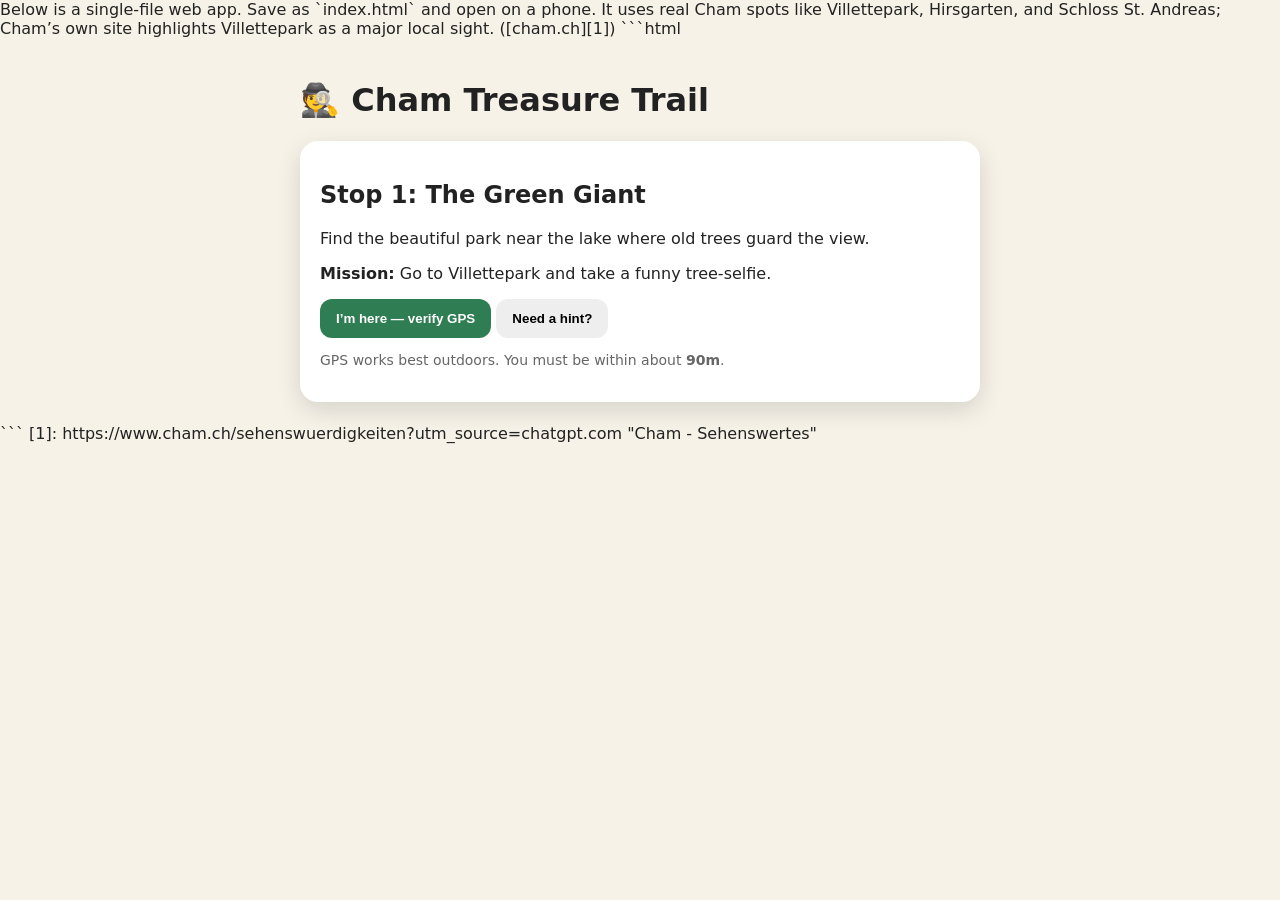
==== cham.html @ 36f366f9 "Create cham.html" ====
Below is a single-file web app. Save as `index.html` and open on a phone. It uses real Cham spots like Villettepark, Hirsgarten, and Schloss St. Andreas; Cham’s own site highlights Villettepark as a major local sight. ([cham.ch][1])

```html
<!doctype html>
<html lang="en">
<head>
<meta charset="utf-8" />
<meta name="viewport" content="width=device-width,initial-scale=1" />
<title>Cham Mini Scavenger Hunt</title>
<style>
  body { font-family: system-ui, sans-serif; margin:0; background:#f6f2e8; color:#222; }
  main { max-width:680px; margin:auto; padding:22px; }
  .card { background:white; border-radius:18px; padding:20px; box-shadow:0 8px 25px #0002; }
  button { border:0; border-radius:12px; padding:12px 16px; font-weight:700; cursor:pointer; }
  .primary { background:#2f7d52; color:white; }
  .ghost { background:#eee; }
  .ok { color:#2f7d52; font-weight:700; }
  .bad { color:#b23b3b; font-weight:700; }
  .small { color:#666; font-size:14px; }
</style>
</head>
<body>
<main>
  <h1>🕵️ Cham Treasure Trail</h1>
  <div class="card">
    <h2 id="title"></h2>
    <p id="clue"></p>
    <p><b>Mission:</b> <span id="task"></span></p>
    <p id="status" class="small"></p>
    <button class="primary" onclick="checkLocation()">I’m here — verify GPS</button>
    <button class="ghost" onclick="manualHint()">Need a hint?</button>
    <p class="small">GPS works best outdoors. You must be within about <b>90m</b>.</p>
  </div>
</main>

<script>
const stops = [
  {
    title: "Stop 1: The Green Giant",
    clue: "Find the beautiful park near the lake where old trees guard the view.",
    task: "Go to Villettepark and take a funny tree-selfie.",
    hint: "Look south of Cham station, toward the lake.",
    lat: 47.1776, lon: 8.4587
  },
  {
    title: "Stop 2: Lake Breeze Base",
    clue: "Find the lakeside place where Cham relaxes by the water.",
    task: "Go to Hirsgarten and spot something floating, swimming, or sailing.",
    hint: "Stay near the lake path east of Villettepark.",
    lat: 47.1789, lon: 8.4622
  },
  {
    title: "Stop 3: Castle Watch",
    clue: "A castle watches the lake from a little peninsula.",
    task: "Reach the public path near Schloss St. Andreas. Do not enter private areas.",
    hint: "Continue east along the lakeside toward the castle area.",
    lat: 47.17875, lon: 8.46625
  }
];

let current = Number(localStorage.huntStop || 0);

function render() {
  if (current >= stops.length) {
    document.querySelector(".card").innerHTML =
      "<h2>🎉 Treasure found!</h2><p>You completed the Cham scavenger hunt.</p><p class='ok'>Final challenge: celebrate with ice cream or a lake photo.</p><button onclick='resetHunt()'>Play again</button>";
    return;
  }
  const s = stops[current];
  title.textContent = s.title;
  clue.textContent = s.clue;
  task.textContent = s.task;
  status.textContent = `Progress: ${current + 1} / ${stops.length}`;
}

function checkLocation() {
  const s = stops[current];
  status.textContent = "Checking your location…";

  if (!navigator.geolocation) {
    status.innerHTML = "<span class='bad'>GPS is not supported on this device.</span>";
    return;
  }

  navigator.geolocation.getCurrentPosition(pos => {
    const d = distanceMeters(
      pos.coords.latitude, pos.coords.longitude,
      s.lat, s.lon
    );

    if (d <= 90) {
      current++;
      localStorage.huntStop = current;
      status.innerHTML = `<span class='ok'>Verified! You were ${Math.round(d)}m away.</span>`;
      setTimeout(render, 900);
    } else {
      status.innerHTML = `<span class='bad'>Not quite! You are about ${Math.round(d)}m away.</span>`;
    }
  }, err => {
    status.innerHTML = "<span class='bad'>Location blocked or unavailable. Enable location access and try again.</span>";
  }, {
    enableHighAccuracy: true,
    timeout: 10000,
    maximumAge: 0
  });
}

function distanceMeters(lat1, lon1, lat2, lon2) {
  const R = 6371000;
  const toRad = x => x * Math.PI / 180;
  const dLat = toRad(lat2-lat1), dLon = toRad(lon2-lon1);
  const a = Math.sin(dLat/2)**2 +
    Math.cos(toRad(lat1)) * Math.cos(toRad(lat2)) *
    Math.sin(dLon/2)**2;
  return R * 2 * Math.atan2(Math.sqrt(a), Math.sqrt(1-a));
}

function manualHint() {
  alert(stops[current].hint);
}

function resetHunt() {
  localStorage.removeItem("huntStop");
  current = 0;
  render();
}

render();
</script>
</body>
</html>
```

[1]: https://www.cham.ch/sehenswuerdigkeiten?utm_source=chatgpt.com "Cham - Sehenswertes"
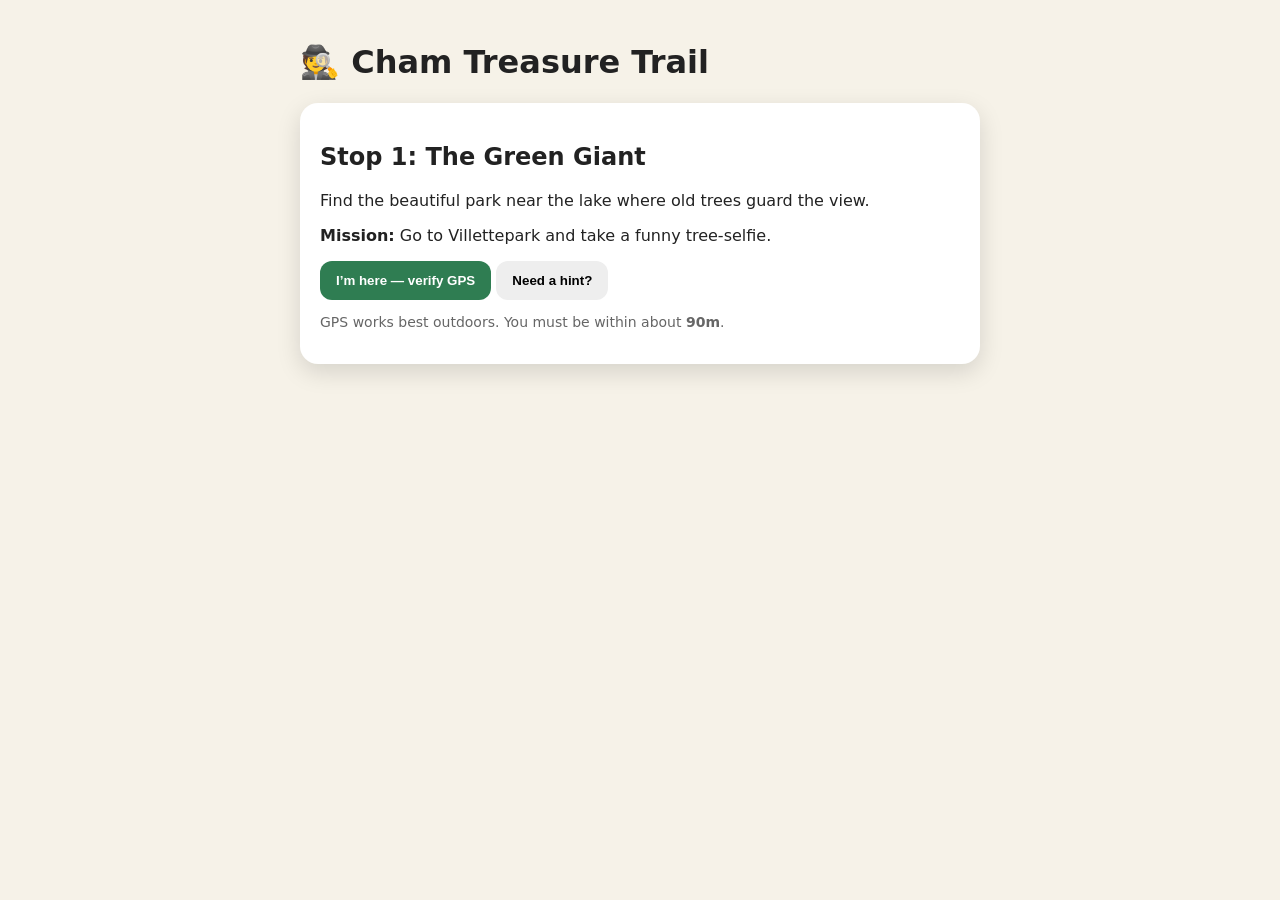
==== commit 50a370fa: "Update cham.html" ====
--- a/cham.html
+++ b/cham.html
@@ -1,6 +1,3 @@
-Below is a single-file web app. Save as `index.html` and open on a phone. It uses real Cham spots like Villettepark, Hirsgarten, and Schloss St. Andreas; Cham’s own site highlights Villettepark as a major local sight. ([cham.ch][1])
-
-```html
 <!doctype html>
 <html lang="en">
 <head>
@@ -129,6 +126,3 @@
 </script>
 </body>
 </html>
-```
-
-[1]: https://www.cham.ch/sehenswuerdigkeiten?utm_source=chatgpt.com "Cham - Sehenswertes"
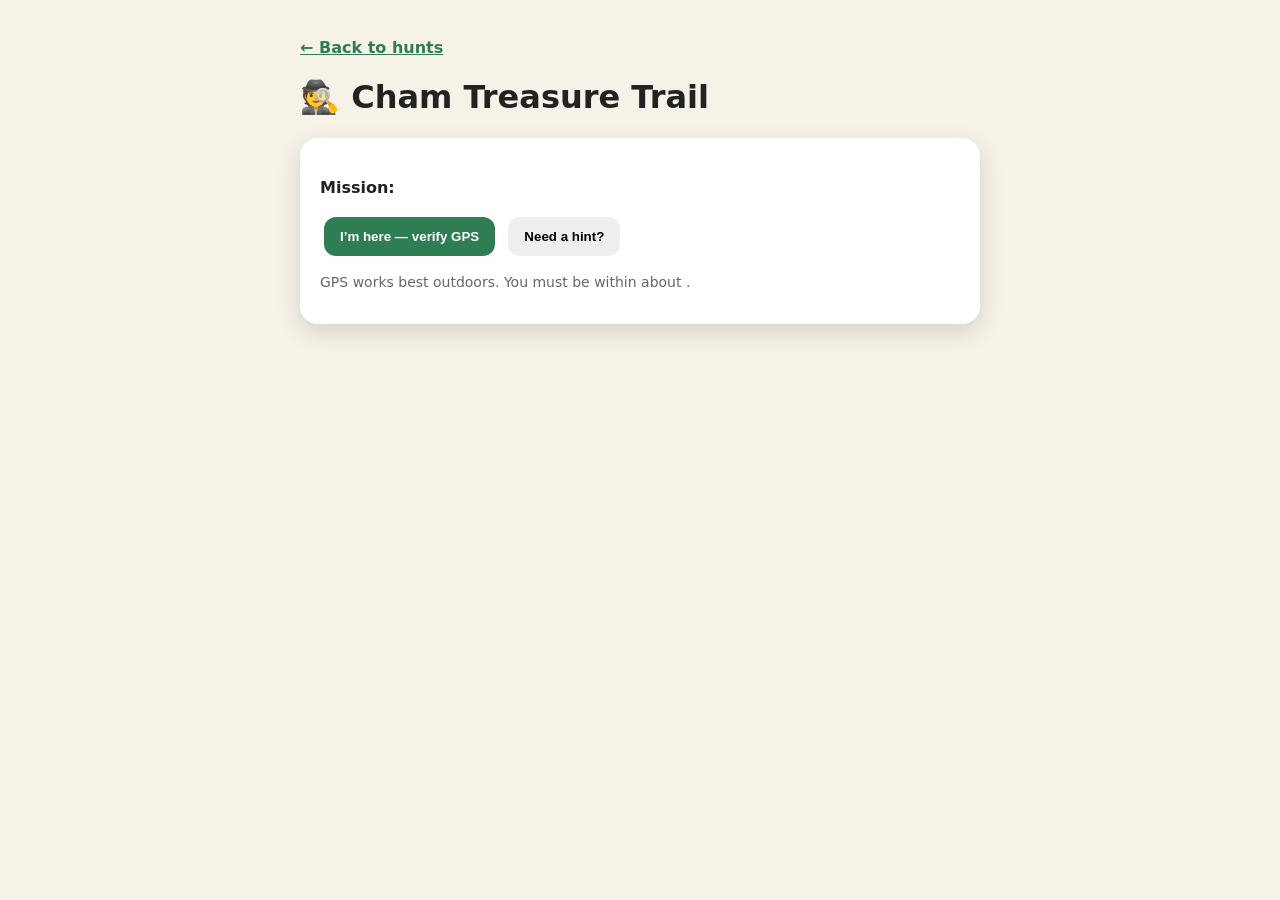
==== commit 93c301ac: "Update cham.html" ====
--- a/cham.html
+++ b/cham.html
@@ -1,128 +1,44 @@
 <!doctype html>
 <html lang="en">
 <head>
-<meta charset="utf-8" />
-<meta name="viewport" content="width=device-width,initial-scale=1" />
-<title>Cham Mini Scavenger Hunt</title>
-<style>
-  body { font-family: system-ui, sans-serif; margin:0; background:#f6f2e8; color:#222; }
-  main { max-width:680px; margin:auto; padding:22px; }
-  .card { background:white; border-radius:18px; padding:20px; box-shadow:0 8px 25px #0002; }
-  button { border:0; border-radius:12px; padding:12px 16px; font-weight:700; cursor:pointer; }
-  .primary { background:#2f7d52; color:white; }
-  .ghost { background:#eee; }
-  .ok { color:#2f7d52; font-weight:700; }
-  .bad { color:#b23b3b; font-weight:700; }
-  .small { color:#666; font-size:14px; }
-</style>
+  <meta charset="utf-8">
+  <meta name="viewport" content="width=device-width,initial-scale=1">
+  <title>Cham Scavenger Hunt</title>
+  <style>
+    body { font-family: system-ui, sans-serif; margin:0; background:#f6f2e8; color:#222; }
+    main { max-width:680px; margin:auto; padding:22px; }
+    .card { background:white; border-radius:18px; padding:20px; box-shadow:0 8px 25px #0002; }
+    button { border:0; border-radius:12px; padding:12px 16px; font-weight:700; cursor:pointer; margin:4px; }
+    .primary { background:#2f7d52; color:white; }
+    .ghost { background:#eee; }
+    .ok { color:#2f7d52; font-weight:700; }
+    .bad { color:#b23b3b; font-weight:700; }
+    .small { color:#666; font-size:14px; }
+    a { color:#2f7d52; font-weight:700; }
+  </style>
 </head>
 <body>
-<main>
-  <h1>🕵️ Cham Treasure Trail</h1>
-  <div class="card">
-    <h2 id="title"></h2>
-    <p id="clue"></p>
-    <p><b>Mission:</b> <span id="task"></span></p>
-    <p id="status" class="small"></p>
-    <button class="primary" onclick="checkLocation()">I’m here — verify GPS</button>
-    <button class="ghost" onclick="manualHint()">Need a hint?</button>
-    <p class="small">GPS works best outdoors. You must be within about <b>90m</b>.</p>
-  </div>
-</main>
+  <main>
+    <p><a href="index.html">← Back to hunts</a></p>
 
-<script>
-const stops = [
-  {
-    title: "Stop 1: The Green Giant",
-    clue: "Find the beautiful park near the lake where old trees guard the view.",
-    task: "Go to Villettepark and take a funny tree-selfie.",
-    hint: "Look south of Cham station, toward the lake.",
-    lat: 47.1776, lon: 8.4587
-  },
-  {
-    title: "Stop 2: Lake Breeze Base",
-    clue: "Find the lakeside place where Cham relaxes by the water.",
-    task: "Go to Hirsgarten and spot something floating, swimming, or sailing.",
-    hint: "Stay near the lake path east of Villettepark.",
-    lat: 47.1789, lon: 8.4622
-  },
-  {
-    title: "Stop 3: Castle Watch",
-    clue: "A castle watches the lake from a little peninsula.",
-    task: "Reach the public path near Schloss St. Andreas. Do not enter private areas.",
-    hint: "Continue east along the lakeside toward the castle area.",
-    lat: 47.17875, lon: 8.46625
-  }
-];
+    <h1>🕵️ Cham Treasure Trail</h1>
 
-let current = Number(localStorage.huntStop || 0);
+    <div class="card" id="app">
+      <h2 id="title"></h2>
+      <p id="clue"></p>
+      <p><b>Mission:</b> <span id="task"></span></p>
+      <p id="status" class="small"></p>
 
-function render() {
-  if (current >= stops.length) {
-    document.querySelector(".card").innerHTML =
-      "<h2>🎉 Treasure found!</h2><p>You completed the Cham scavenger hunt.</p><p class='ok'>Final challenge: celebrate with ice cream or a lake photo.</p><button onclick='resetHunt()'>Play again</button>";
-    return;
-  }
-  const s = stops[current];
-  title.textContent = s.title;
-  clue.textContent = s.clue;
-  task.textContent = s.task;
-  status.textContent = `Progress: ${current + 1} / ${stops.length}`;
-}
+      <button class="primary" id="verifyBtn">I’m here — verify GPS</button>
+      <button class="ghost" id="hintBtn">Need a hint?</button>
 
-function checkLocation() {
-  const s = stops[current];
-  status.textContent = "Checking your location…";
+      <p class="small">
+        GPS works best outdoors. You must be within about <b id="radiusText"></b>.
+      </p>
+    </div>
+  </main>
 
-  if (!navigator.geolocation) {
-    status.innerHTML = "<span class='bad'>GPS is not supported on this device.</span>";
-    return;
-  }
-
-  navigator.geolocation.getCurrentPosition(pos => {
-    const d = distanceMeters(
-      pos.coords.latitude, pos.coords.longitude,
-      s.lat, s.lon
-    );
-
-    if (d <= 90) {
-      current++;
-      localStorage.huntStop = current;
-      status.innerHTML = `<span class='ok'>Verified! You were ${Math.round(d)}m away.</span>`;
-      setTimeout(render, 900);
-    } else {
-      status.innerHTML = `<span class='bad'>Not quite! You are about ${Math.round(d)}m away.</span>`;
-    }
-  }, err => {
-    status.innerHTML = "<span class='bad'>Location blocked or unavailable. Enable location access and try again.</span>";
-  }, {
-    enableHighAccuracy: true,
-    timeout: 10000,
-    maximumAge: 0
-  });
-}
-
-function distanceMeters(lat1, lon1, lat2, lon2) {
-  const R = 6371000;
-  const toRad = x => x * Math.PI / 180;
-  const dLat = toRad(lat2-lat1), dLon = toRad(lon2-lon1);
-  const a = Math.sin(dLat/2)**2 +
-    Math.cos(toRad(lat1)) * Math.cos(toRad(lat2)) *
-    Math.sin(dLon/2)**2;
-  return R * 2 * Math.atan2(Math.sqrt(a), Math.sqrt(1-a));
-}
-
-function manualHint() {
-  alert(stops[current].hint);
-}
-
-function resetHunt() {
-  localStorage.removeItem("huntStop");
-  current = 0;
-  render();
-}
-
-render();
-</script>
+  <script src="verify.js"></script>
+  <script src="cham.js"></script>
 </body>
 </html>
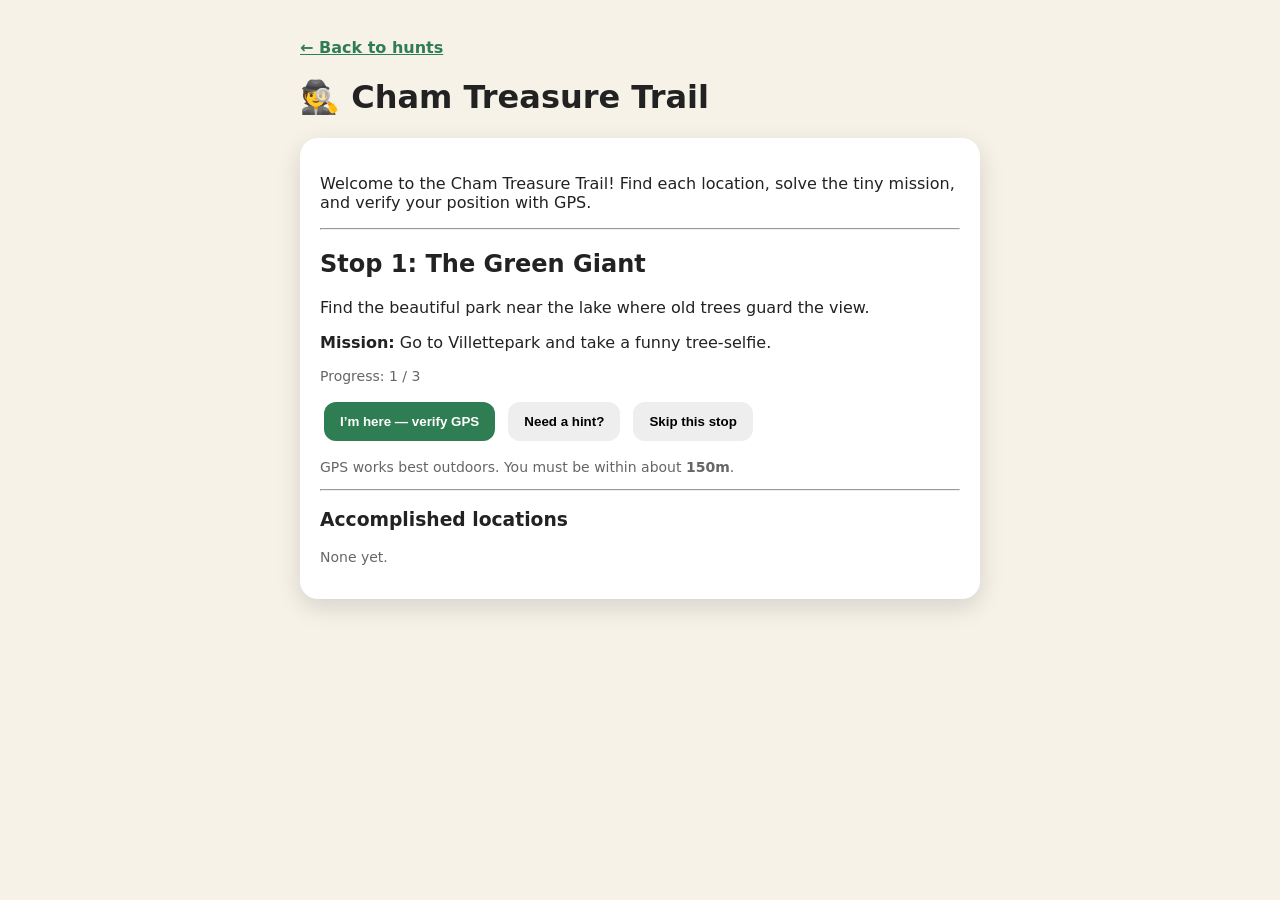
==== commit 0440a322: "better architecture" ====
--- a/cham.html
+++ b/cham.html
@@ -4,41 +4,13 @@
   <meta charset="utf-8">
   <meta name="viewport" content="width=device-width,initial-scale=1">
   <title>Cham Scavenger Hunt</title>
-  <style>
-    body { font-family: system-ui, sans-serif; margin:0; background:#f6f2e8; color:#222; }
-    main { max-width:680px; margin:auto; padding:22px; }
-    .card { background:white; border-radius:18px; padding:20px; box-shadow:0 8px 25px #0002; }
-    button { border:0; border-radius:12px; padding:12px 16px; font-weight:700; cursor:pointer; margin:4px; }
-    .primary { background:#2f7d52; color:white; }
-    .ghost { background:#eee; }
-    .ok { color:#2f7d52; font-weight:700; }
-    .bad { color:#b23b3b; font-weight:700; }
-    .small { color:#666; font-size:14px; }
-    a { color:#2f7d52; font-weight:700; }
-  </style>
+  <link rel="stylesheet" href="style.css">
 </head>
 <body>
-  <main>
-    <p><a href="index.html">← Back to hunts</a></p>
-
-    <h1>🕵️ Cham Treasure Trail</h1>
-
-    <div class="card" id="app">
-      <h2 id="title"></h2>
-      <p id="clue"></p>
-      <p><b>Mission:</b> <span id="task"></span></p>
-      <p id="status" class="small"></p>
-
-      <button class="primary" id="verifyBtn">I’m here — verify GPS</button>
-      <button class="ghost" id="hintBtn">Need a hint?</button>
-
-      <p class="small">
-        GPS works best outdoors. You must be within about <b id="radiusText"></b>.
-      </p>
-    </div>
-  </main>
+  <main id="app"></main>
 
   <script src="verify.js"></script>
-  <script src="cham.js"></script>
+  <script src="hunt-engine.js"></script>
+  <script src="cham-hunt.js"></script>
 </body>
 </html>
--- a/style.css
+++ b/style.css
@@ -0,0 +1,72 @@
+body {
+  font-family: system-ui, sans-serif;
+  margin: 0;
+  background: #f6f2e8;
+  color: #222;
+}
+
+main {
+  max-width: 680px;
+  margin: auto;
+  padding: 22px;
+}
+
+.card {
+  background: white;
+  border-radius: 18px;
+  padding: 20px;
+  box-shadow: 0 8px 25px #0002;
+}
+
+button,
+.button-link {
+  border: 0;
+  border-radius: 12px;
+  padding: 12px 16px;
+  font-weight: 700;
+  cursor: pointer;
+  margin: 4px;
+  display: inline-block;
+  text-decoration: none;
+}
+
+.primary {
+  background: #2f7d52;
+  color: white;
+}
+
+.ghost {
+  background: #eee;
+}
+
+.ok {
+  color: #2f7d52;
+  font-weight: 700;
+}
+
+.bad {
+  color: #b23b3b;
+  font-weight: 700;
+}
+
+.small {
+  color: #666;
+  font-size: 14px;
+}
+
+a {
+  color: #2f7d52;
+  font-weight: 700;
+}
+
+.accomplished-list {
+  padding-left: 0;
+  list-style: none;
+}
+
+.accomplished-list li {
+  margin: 10px 0;
+  padding: 10px;
+  background: #f7f7f7;
+  border-radius: 12px;
+}
